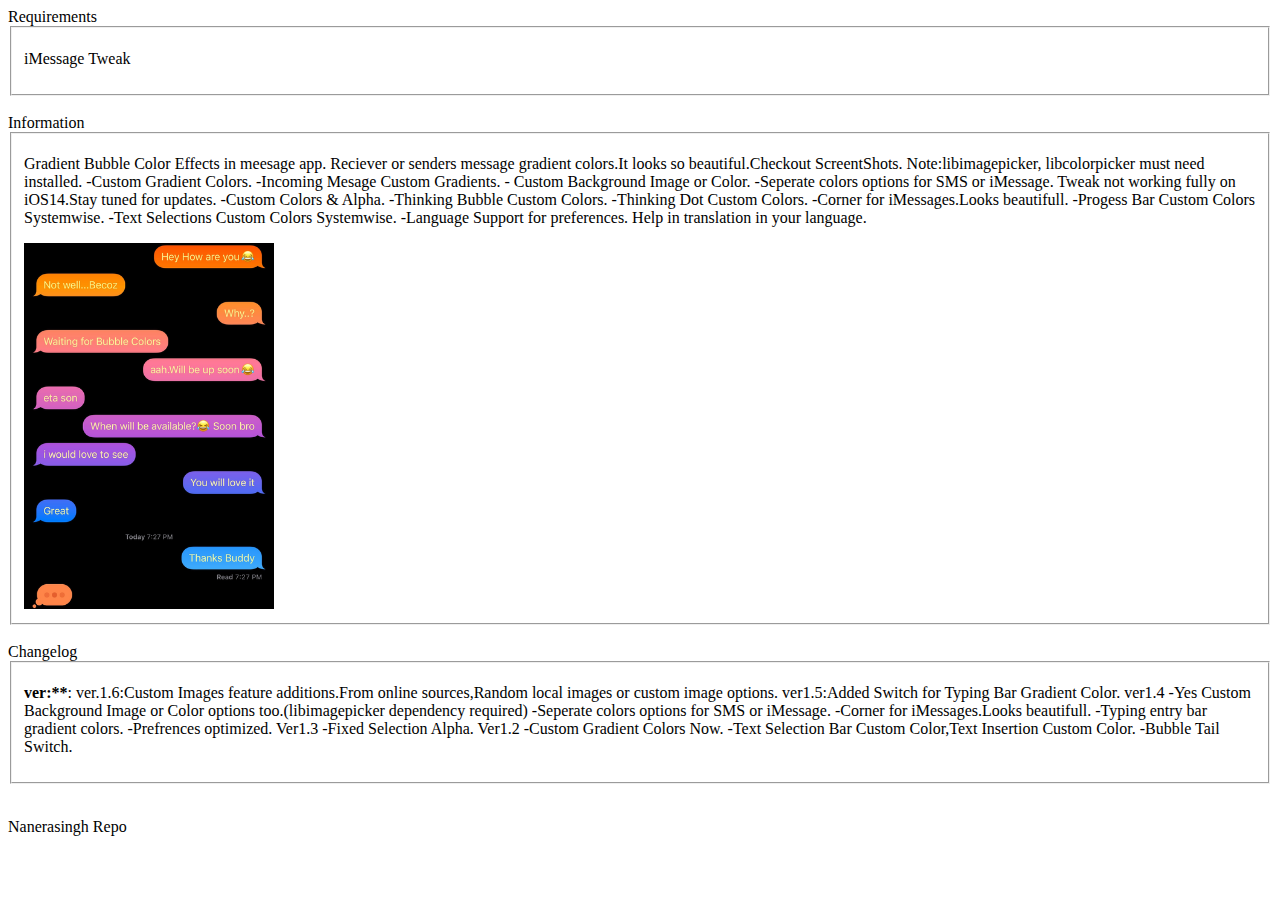
==== depicts/GradientBubble/GradientBubble.html @ 5d1db6e0 "Update" ====
<!DOCTYPE html>
<html>
<head>
<title>Manu singh(nanerasingh)</title>
<link rel="stylesheet" type="text/css" href="../css/style.css">
<meta name="viewport" content="width=device-width, minimum-scale=1.0, maximum-scale=1.0, user-scalable=no">
<meta name="apple-mobile-web-app-capable" content="yes">
<script type="text/javascript" src="../js/thankssaurik.js"></script>
</head>
<body>
	<panel>
		<label>Requirements</label>
	<fieldset>
	<div>
	<p>iMessage Tweak</p>
	</div>
	</fieldset>
		<br>
		<label>Information</label>
	<fieldset>
	<div>
	<p>Gradient Bubble Color Effects in meesage app.
		Reciever or senders message gradient colors.It looks so beautiful.Checkout ScreentShots.
		
		Note:libimagepicker, libcolorpicker must need installed.
		
		-Custom Gradient Colors.
		
		-Incoming Mesage Custom Gradients.
		
		- Custom Background Image or Color.
		
		-Seperate colors options for SMS or iMessage. Tweak not working fully on iOS14.Stay tuned for updates.
		
		-Custom Colors & Alpha.
		
		-Thinking Bubble Custom Colors.
		
		-Thinking Dot Custom Colors.
		
		-Corner for iMessages.Looks beautifull.
		
		-Progess Bar Custom Colors Systemwise.
		
		-Text Selections Custom Colors Systemwise.
		
		-Language Support for preferences. Help in translation in your language.</p>
	<img src="./GradientBubble2.png" width="250">

	</div>
	</fieldset>
		<br>
		<label>Changelog</label>
	<fieldset>
	<div>
		<p><strong>ver:**</strong>: ver.1.6:Custom Images feature additions.From online sources,Random local images or custom image options.
			ver1.5:Added Switch for Typing Bar Gradient Color.
			
			ver1.4
			
			-Yes Custom Background Image or Color options too.(libimagepicker dependency required)
			
			-Seperate colors options for SMS or iMessage.
			
			-Corner for iMessages.Looks beautifull.
			
			-Typing entry bar gradient colors.
			
			-Prefrences optimized.
			
			Ver1.3
			
			-Fixed Selection Alpha.
			
			Ver1.2
			
			-Custom Gradient Colors Now.
			
			-Text Selection Bar Custom Color,Text Insertion Custom Color.
			
			-Bubble Tail Switch.</p>
	</div>
	</fieldset>
		<br>
		<a>
			<div>
				<div>
					<label>
						<p>Nanerasingh Repo</p>
					</label>
				</div>
			</div>
		</a>
</fieldset>
	
	
	</panel>
</body>
</html>
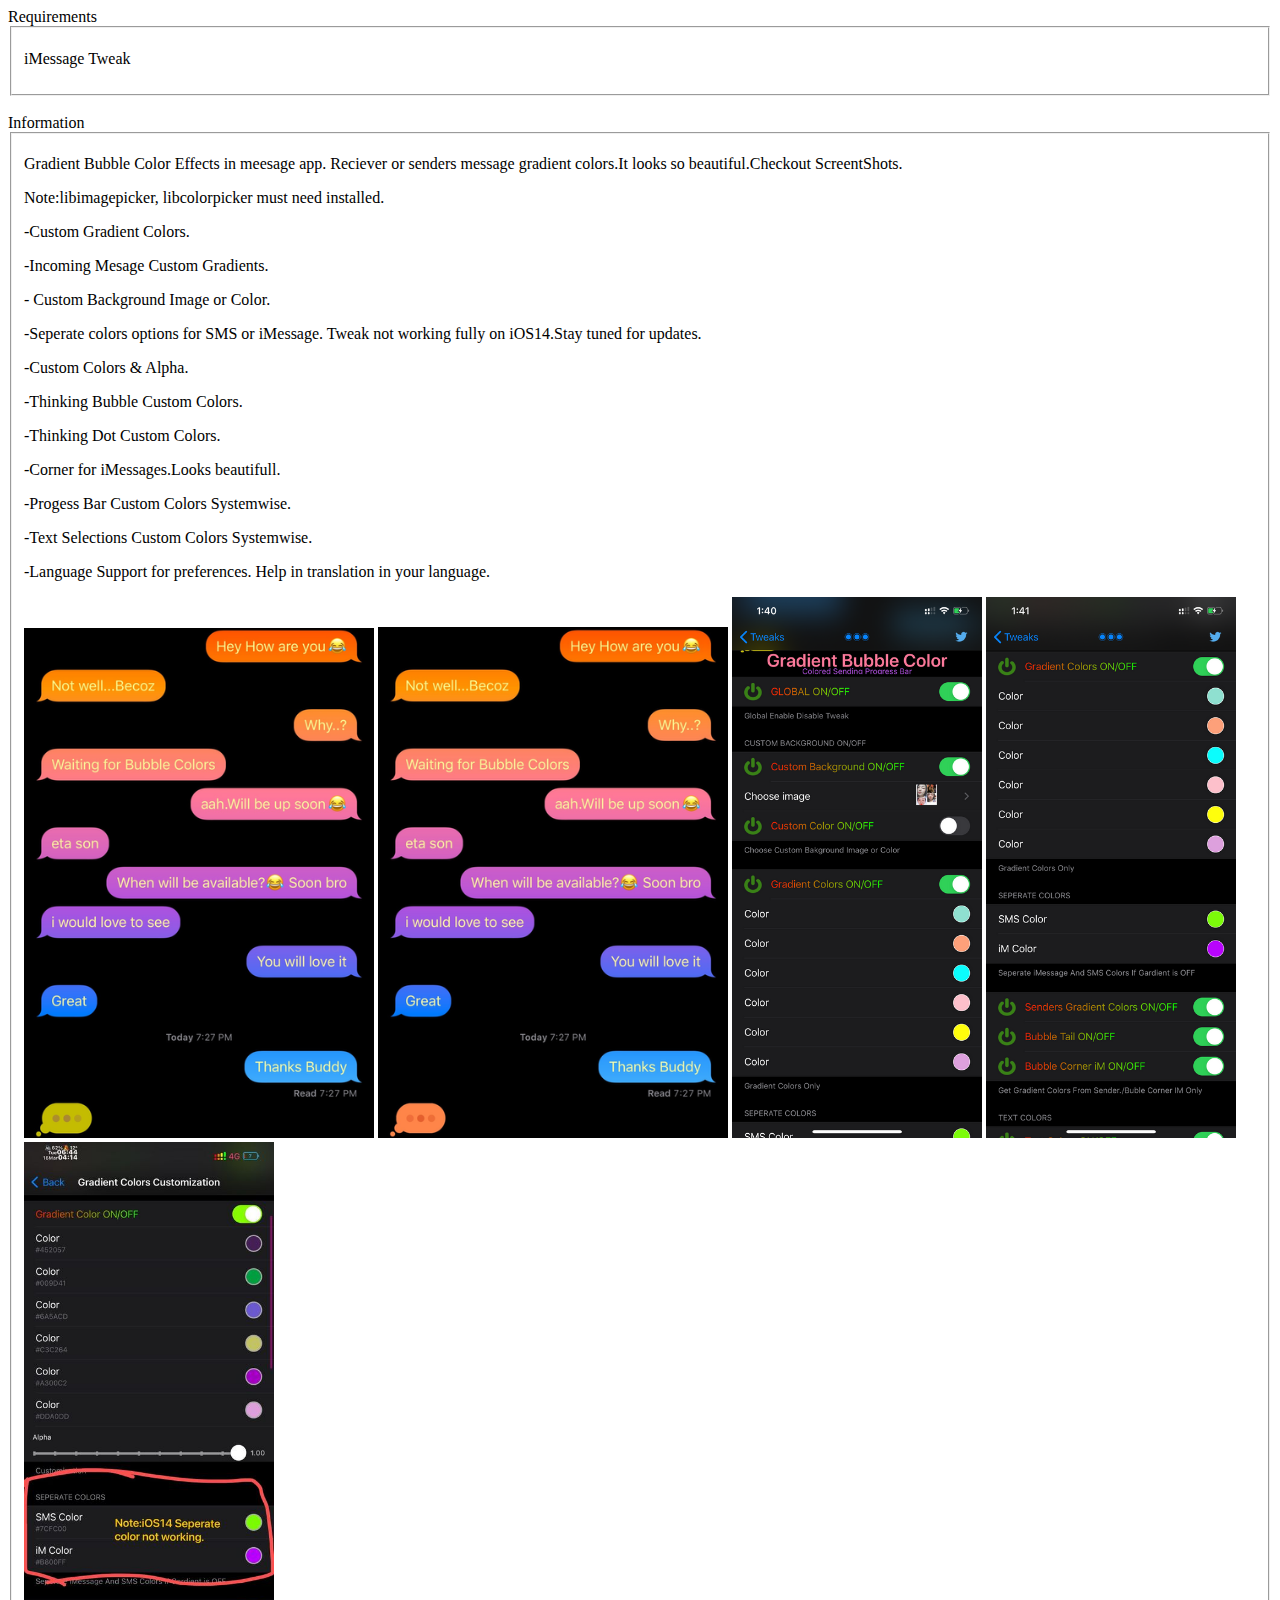
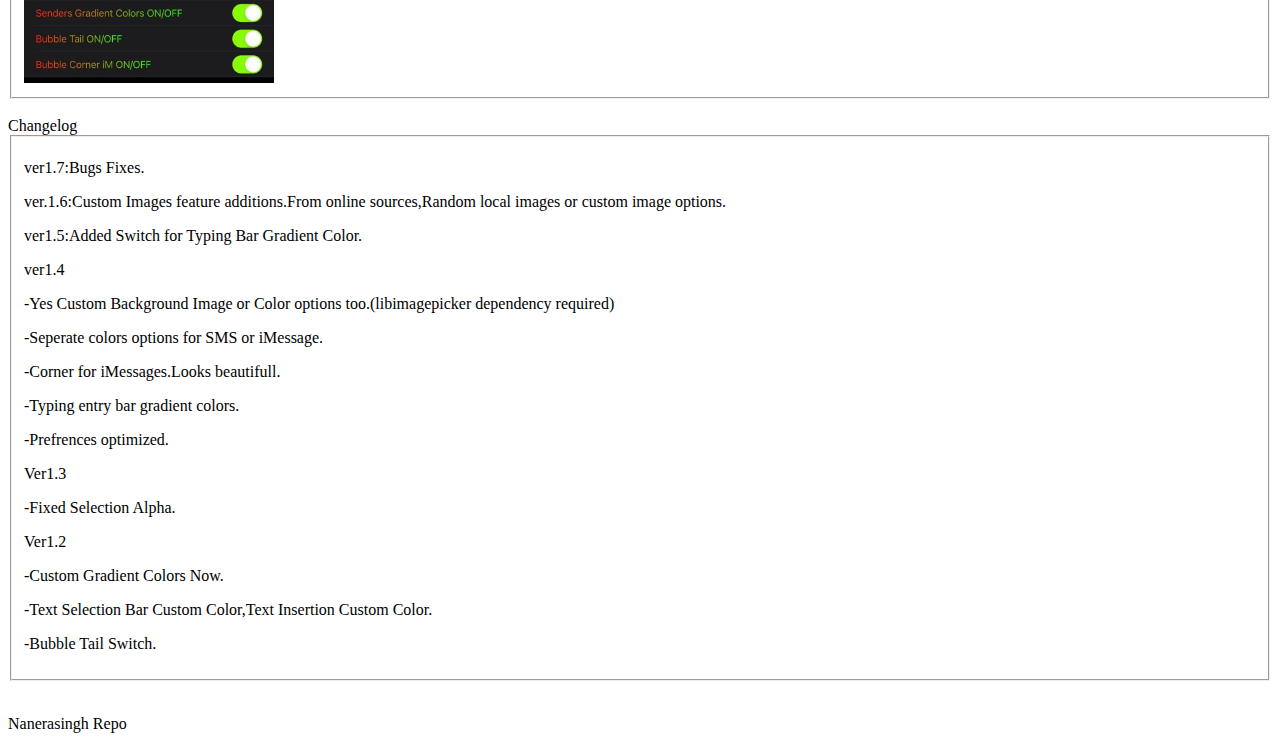
==== commit 8033da03: "update" ====
--- a/depicts/GradientBubble/GradientBubble.html
+++ b/depicts/GradientBubble/GradientBubble.html
@@ -22,63 +22,67 @@
 	<p>Gradient Bubble Color Effects in meesage app.
 		Reciever or senders message gradient colors.It looks so beautiful.Checkout ScreentShots.
 		
-		Note:libimagepicker, libcolorpicker must need installed.
+		<p>Note:libimagepicker, libcolorpicker must need installed.</p>
 		
-		-Custom Gradient Colors.
+		<p>-Custom Gradient Colors.</p>
 		
-		-Incoming Mesage Custom Gradients.
+			<p>-Incoming Mesage Custom Gradients.</p>
 		
-		- Custom Background Image or Color.
+				<p>- Custom Background Image or Color.</p>
 		
-		-Seperate colors options for SMS or iMessage. Tweak not working fully on iOS14.Stay tuned for updates.
+					<p>-Seperate colors options for SMS or iMessage. Tweak not working fully on iOS14.Stay tuned for updates.</p>
 		
-		-Custom Colors & Alpha.
+						<p>-Custom Colors & Alpha.</p>
 		
-		-Thinking Bubble Custom Colors.
+							<p>-Thinking Bubble Custom Colors.</p>
 		
-		-Thinking Dot Custom Colors.
+								<p>-Thinking Dot Custom Colors.</p>
 		
-		-Corner for iMessages.Looks beautifull.
+									<p>-Corner for iMessages.Looks beautifull.</p>
 		
-		-Progess Bar Custom Colors Systemwise.
+										<p>-Progess Bar Custom Colors Systemwise.</p>
 		
-		-Text Selections Custom Colors Systemwise.
+											<p>-Text Selections Custom Colors Systemwise.</p>
 		
-		-Language Support for preferences. Help in translation in your language.</p>
-	<img src="./GradientBubble2.png" width="250">
-
+												<p>-Language Support for preferences. Help in translation in your language.</p>
+	<img src="./GradientBubble1.png" width="350">
+	<img src="./GradientBubble2.png" width="350">
+	<img src="./GradientBubble3.png" width="250">
+	<img src="./GradientBubble4.png" width="250">
+	<img src="./GradientBubble5.png" width="250">
 	</div>
 	</fieldset>
 		<br>
 		<label>Changelog</label>
 	<fieldset>
 	<div>
-		<p><strong>ver:**</strong>: ver.1.6:Custom Images feature additions.From online sources,Random local images or custom image options.
-			ver1.5:Added Switch for Typing Bar Gradient Color.
+		<p>ver1.7:Bugs Fixes.</p>
+		<p>ver.1.6:Custom Images feature additions.From online sources,Random local images or custom image options.</p>
+		<p>ver1.5:Added Switch for Typing Bar Gradient Color.</p>
 			
-			ver1.4
+		<p>ver1.4</p>
 			
-			-Yes Custom Background Image or Color options too.(libimagepicker dependency required)
+		<p>-Yes Custom Background Image or Color options too.(libimagepicker dependency required)</p>
 			
-			-Seperate colors options for SMS or iMessage.
+		<p>-Seperate colors options for SMS or iMessage.</p>
 			
-			-Corner for iMessages.Looks beautifull.
+		<p>-Corner for iMessages.Looks beautifull.</p>
 			
-			-Typing entry bar gradient colors.
+		<p>-Typing entry bar gradient colors.</p>
 			
-			-Prefrences optimized.
+		<p>-Prefrences optimized.</p>
 			
-			Ver1.3
+		<p>Ver1.3</p>
 			
-			-Fixed Selection Alpha.
+		<p>-Fixed Selection Alpha.</p>
 			
-			Ver1.2
+		<p>Ver1.2</p>
 			
-			-Custom Gradient Colors Now.
+		<p>-Custom Gradient Colors Now.</p>
 			
-			-Text Selection Bar Custom Color,Text Insertion Custom Color.
+		<p>-Text Selection Bar Custom Color,Text Insertion Custom Color.</p>
 			
-			-Bubble Tail Switch.</p>
+		<p>-Bubble Tail Switch.</p></p>
 	</div>
 	</fieldset>
 		<br>
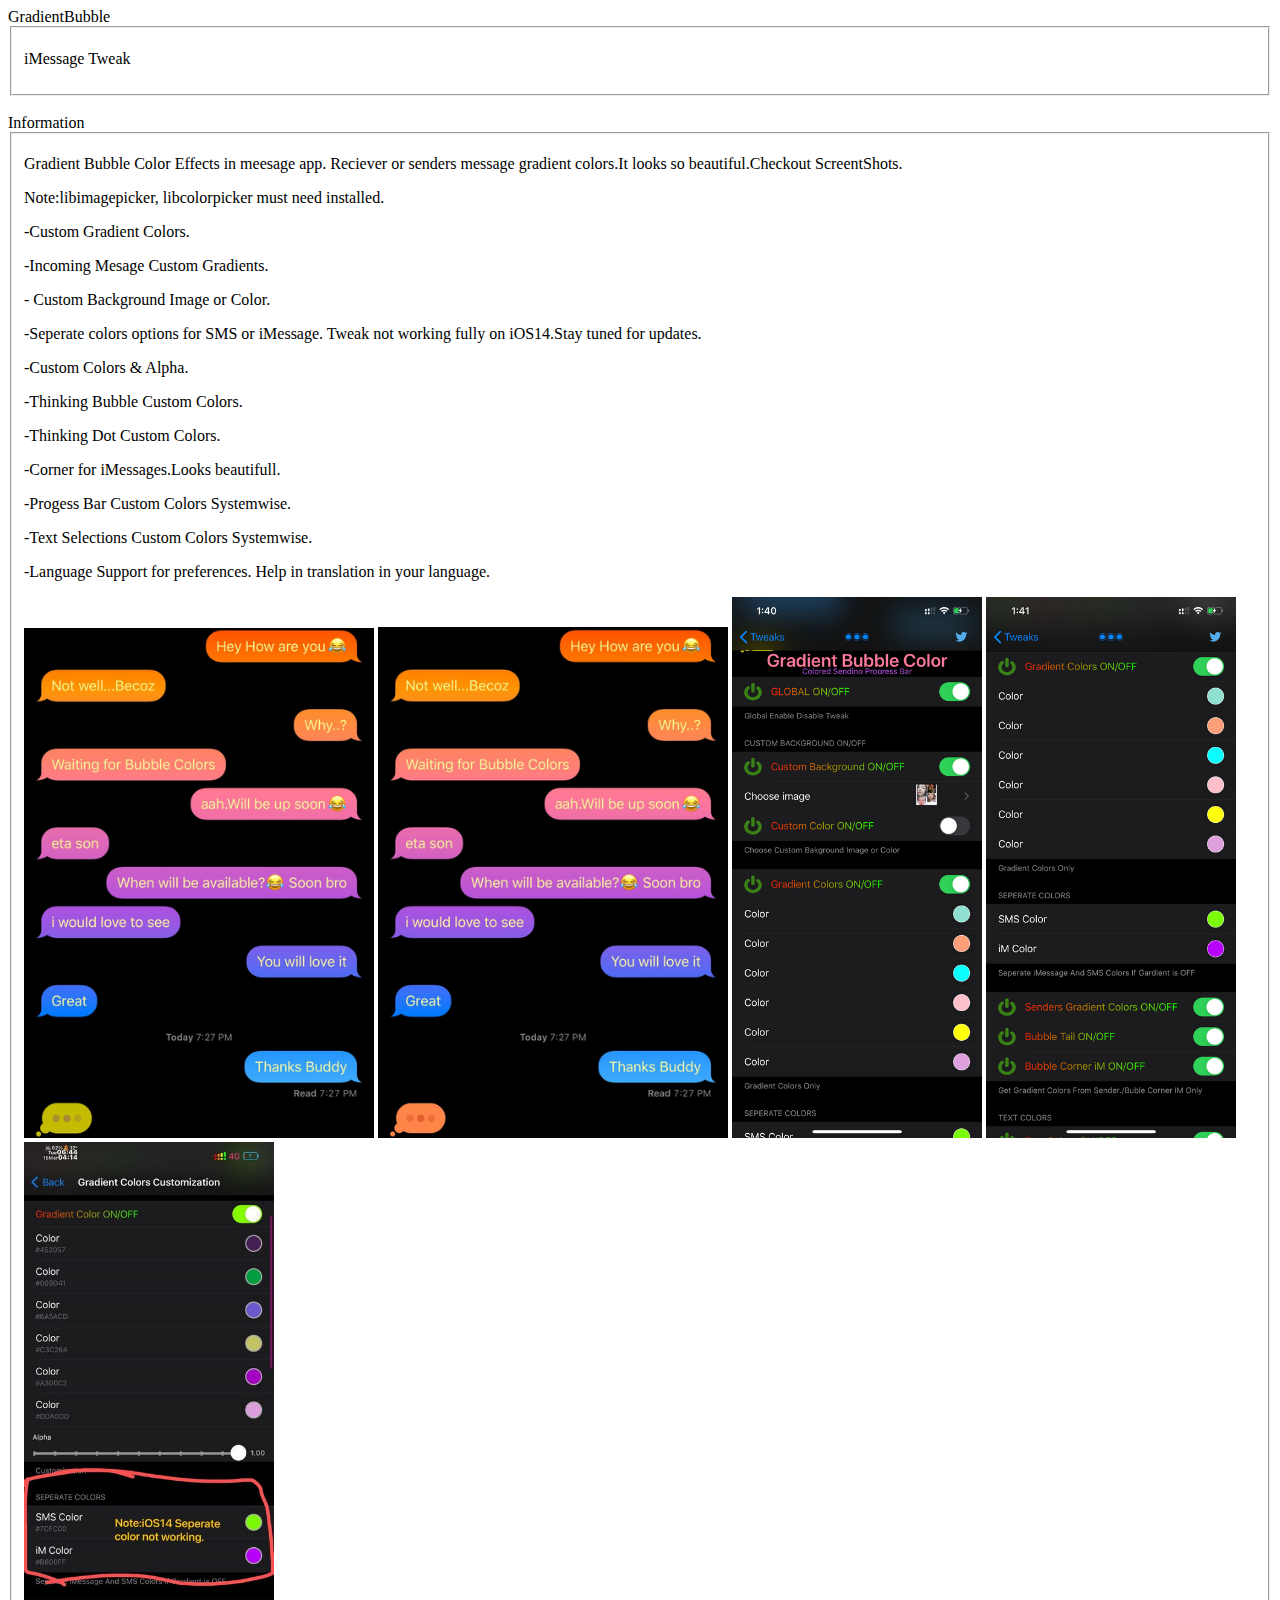
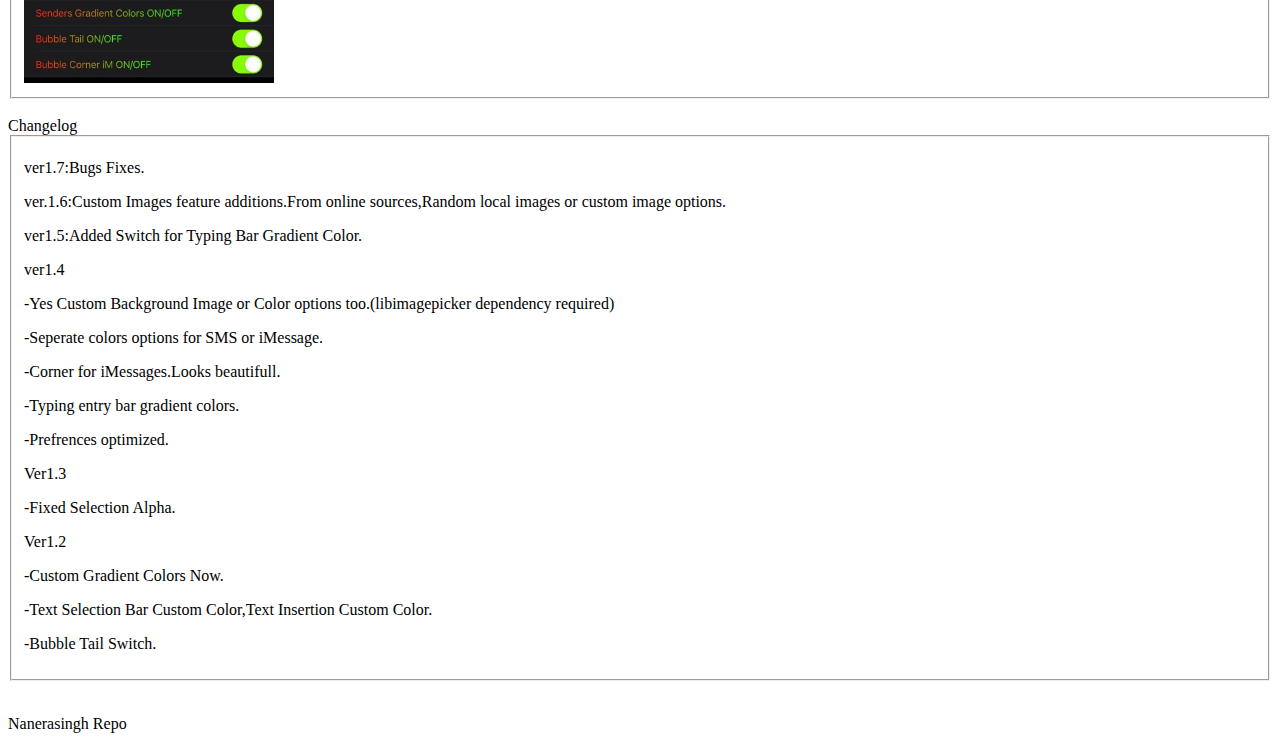
==== commit ec4b297e: "update" ====
--- a/depicts/GradientBubble/GradientBubble.html
+++ b/depicts/GradientBubble/GradientBubble.html
@@ -9,7 +9,7 @@
 </head>
 <body>
 	<panel>
-		<label>Requirements</label>
+		<label>GradientBubble</label>
 	<fieldset>
 	<div>
 	<p>iMessage Tweak</p>
